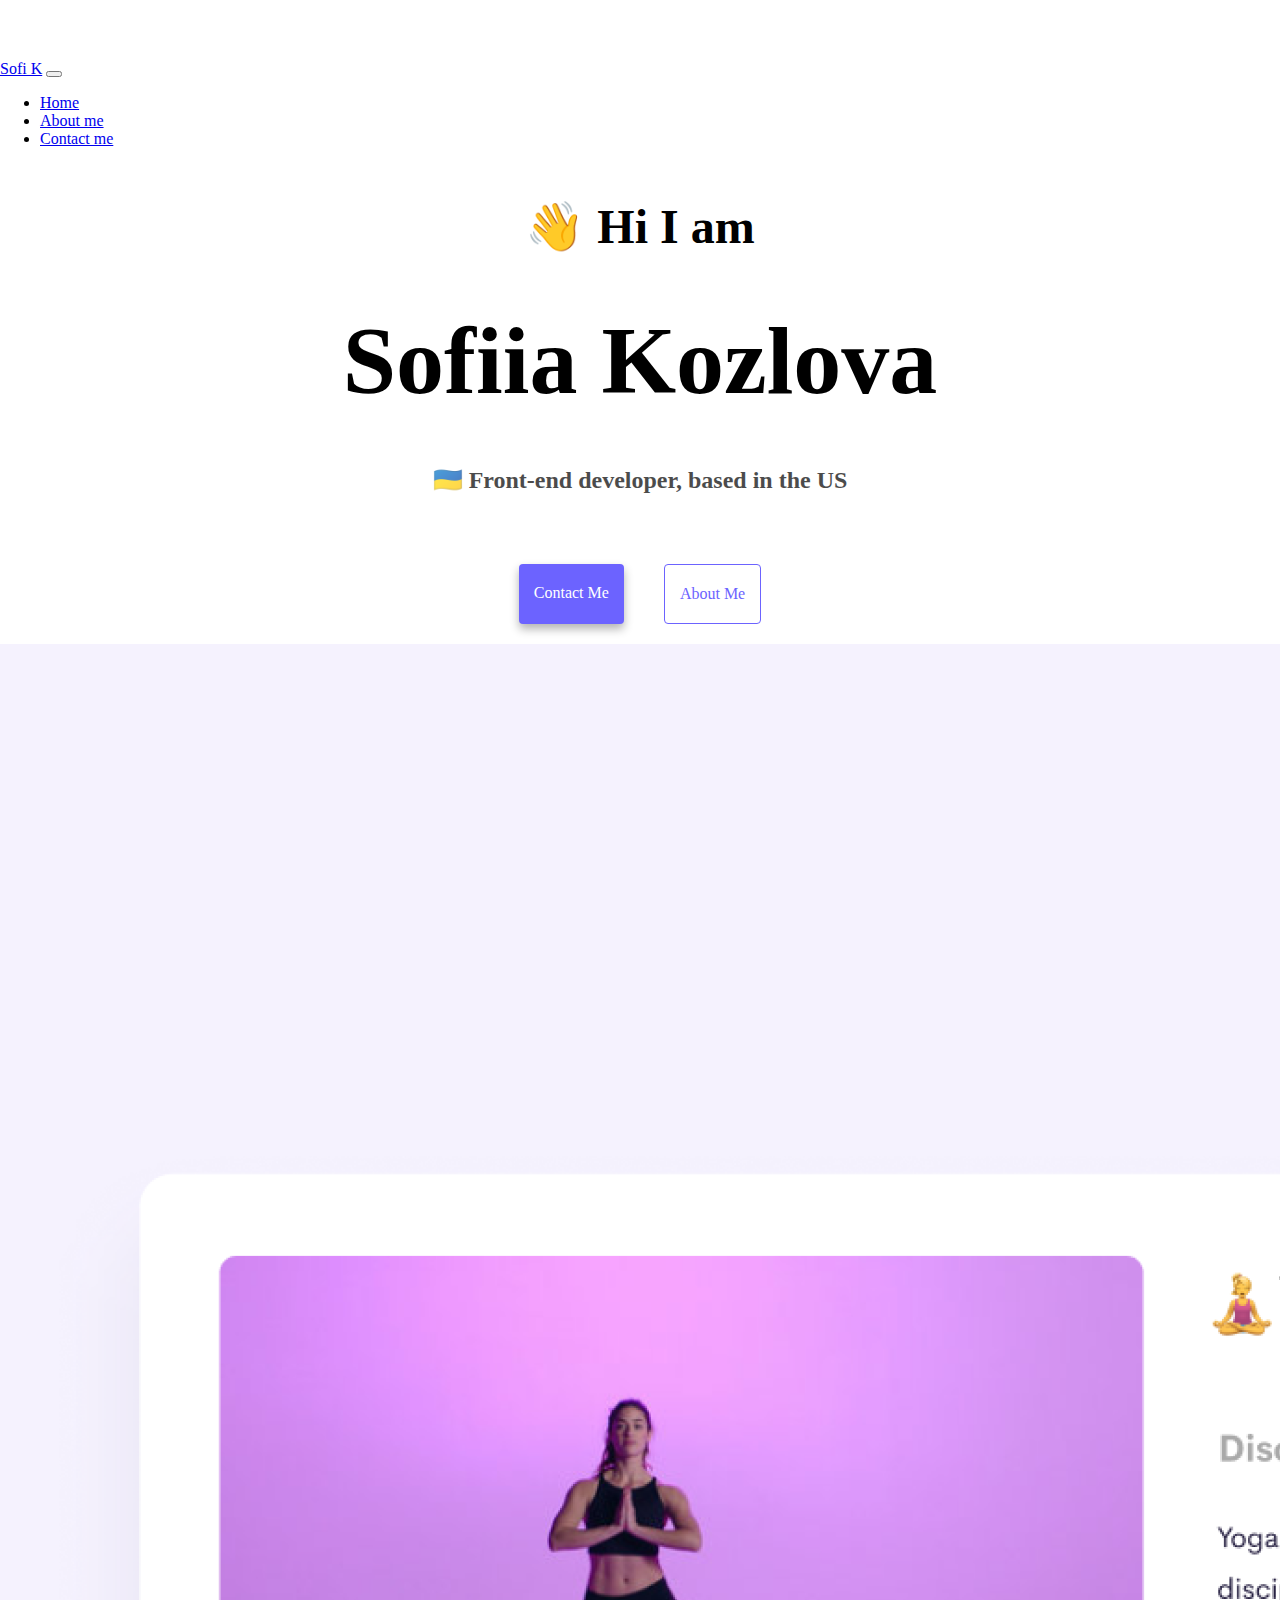
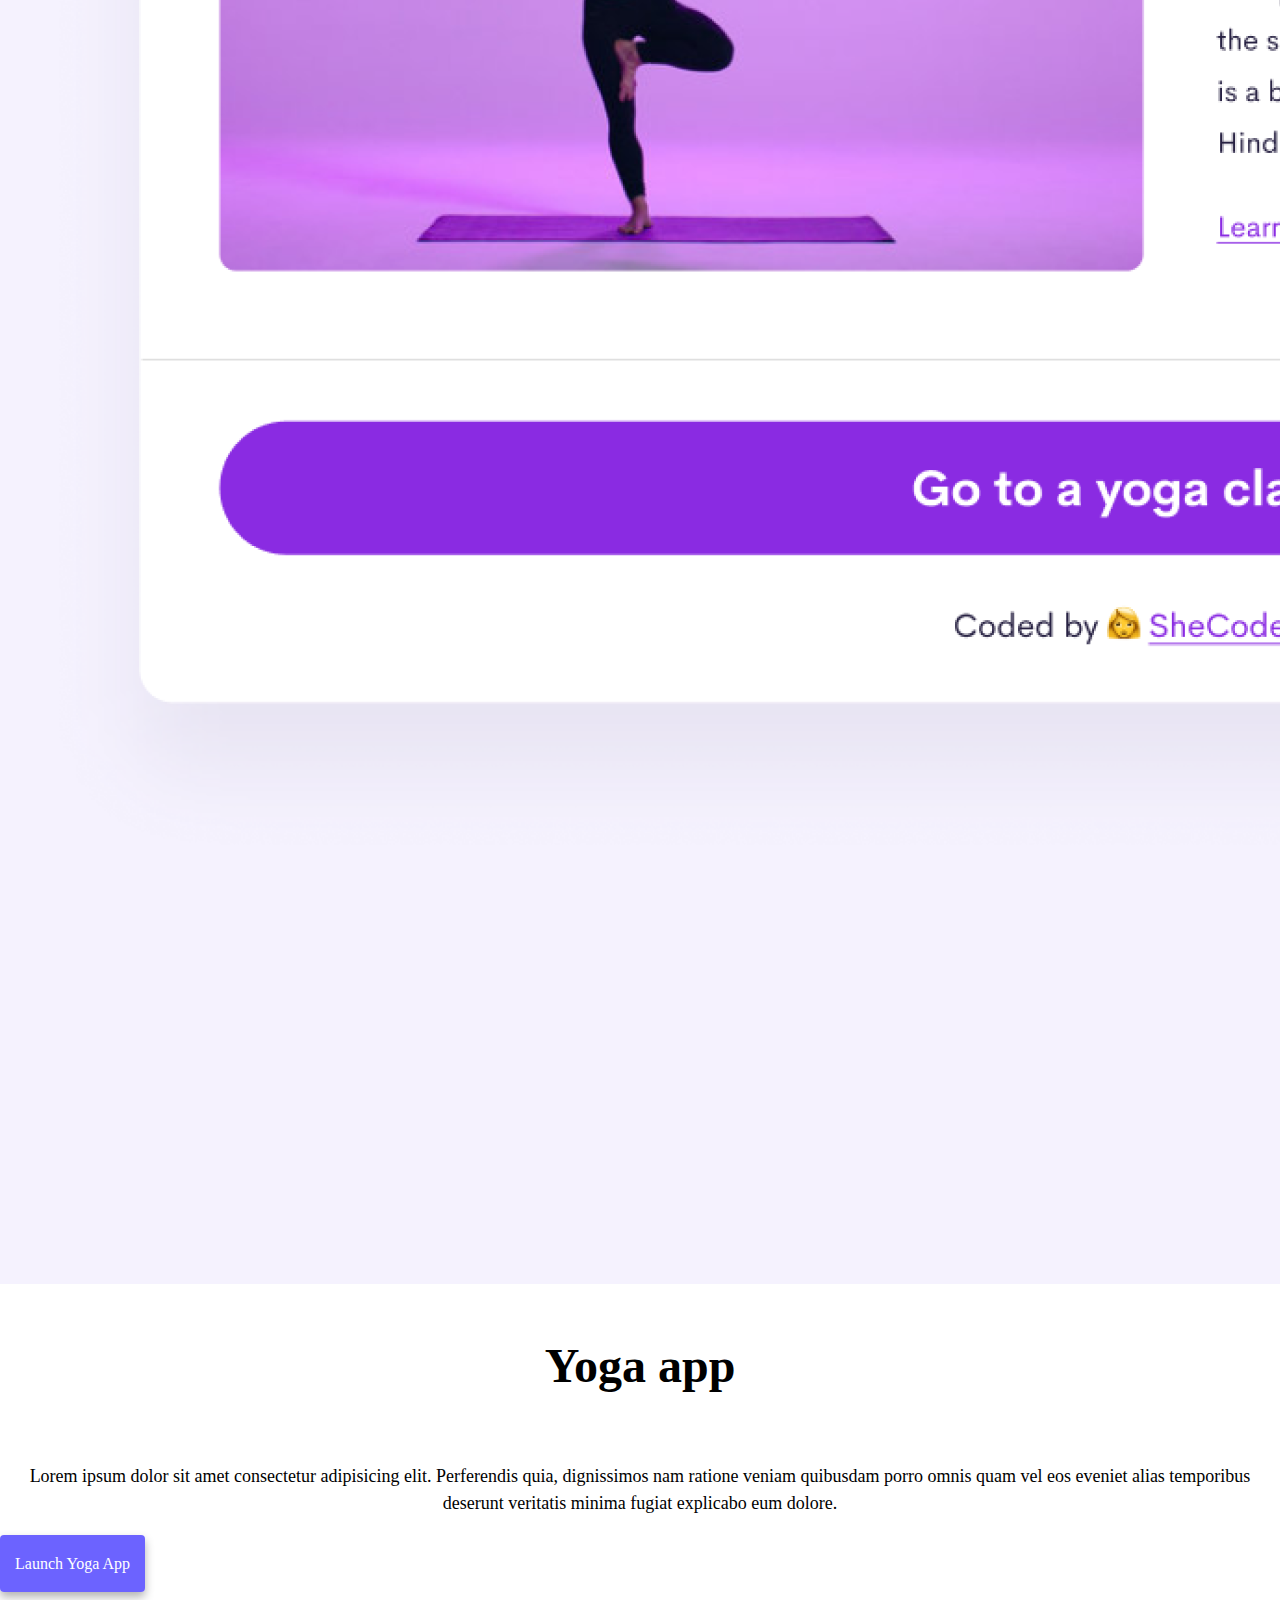
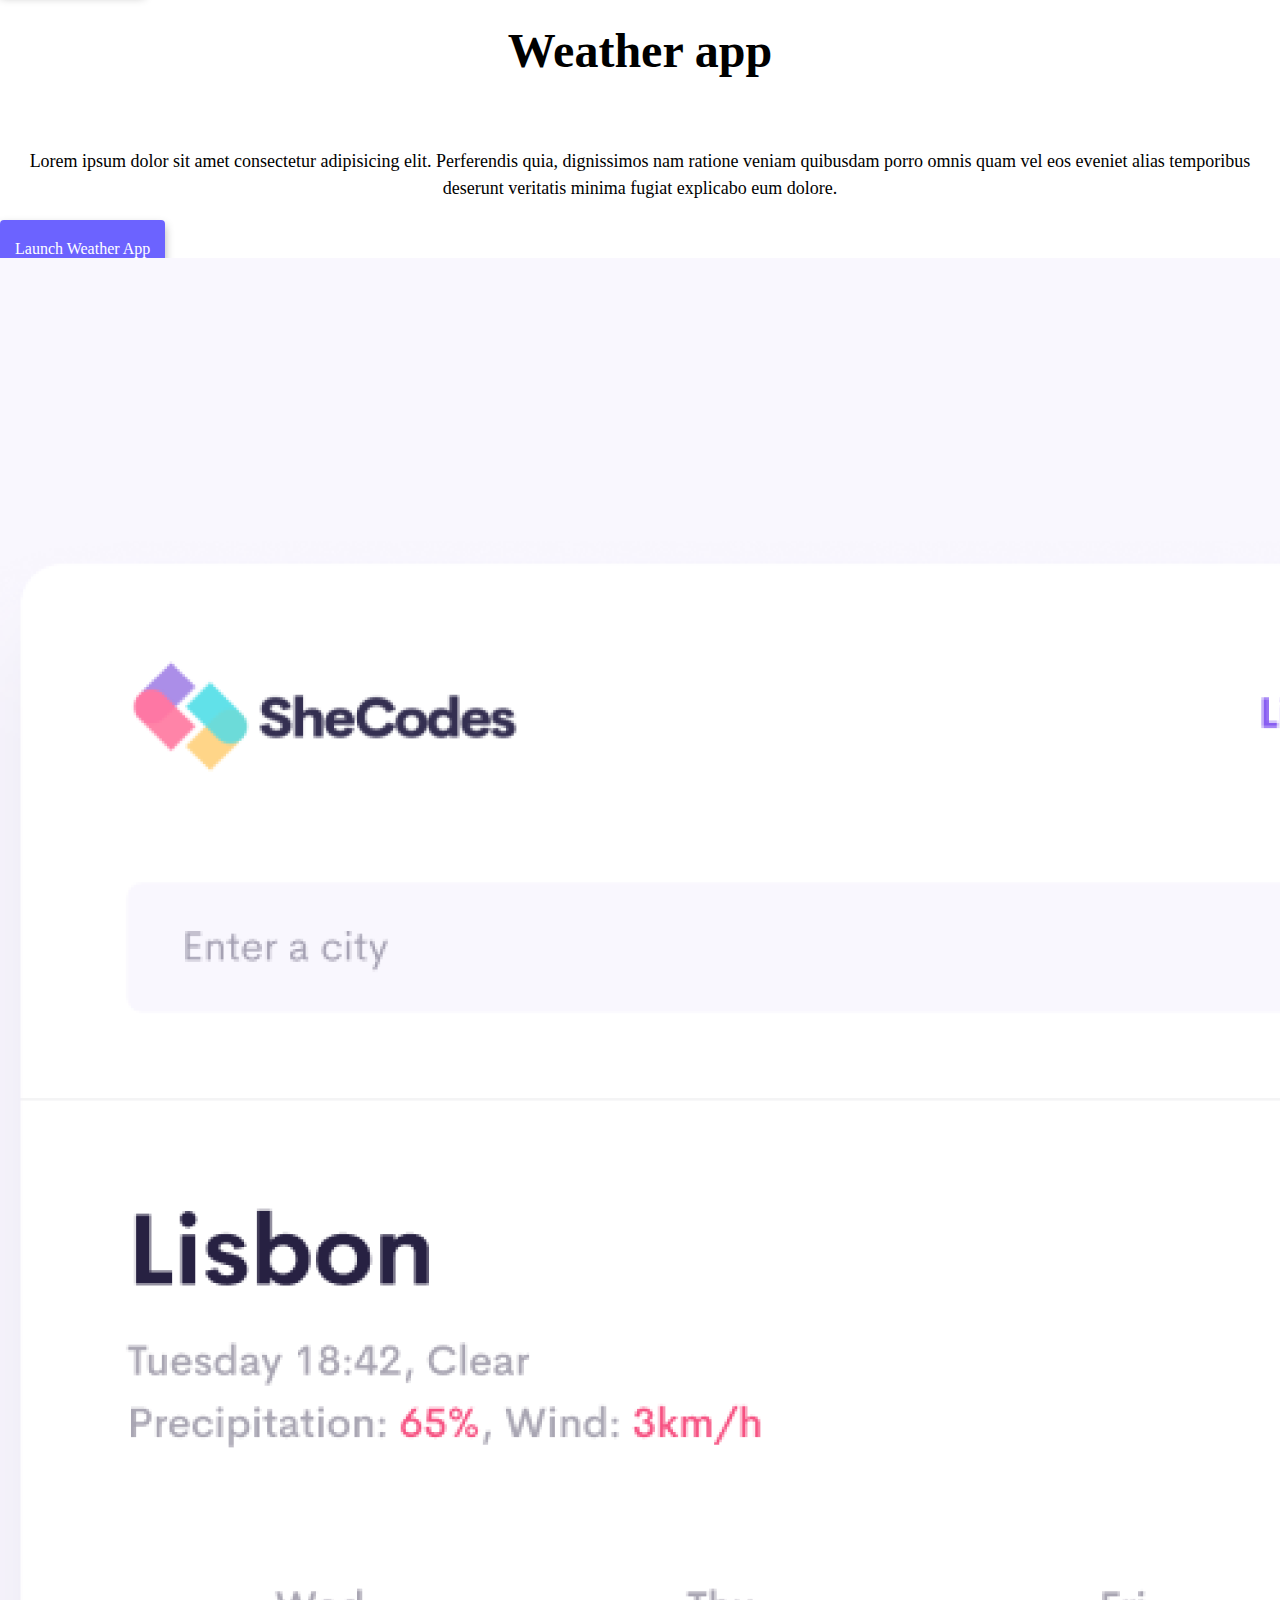
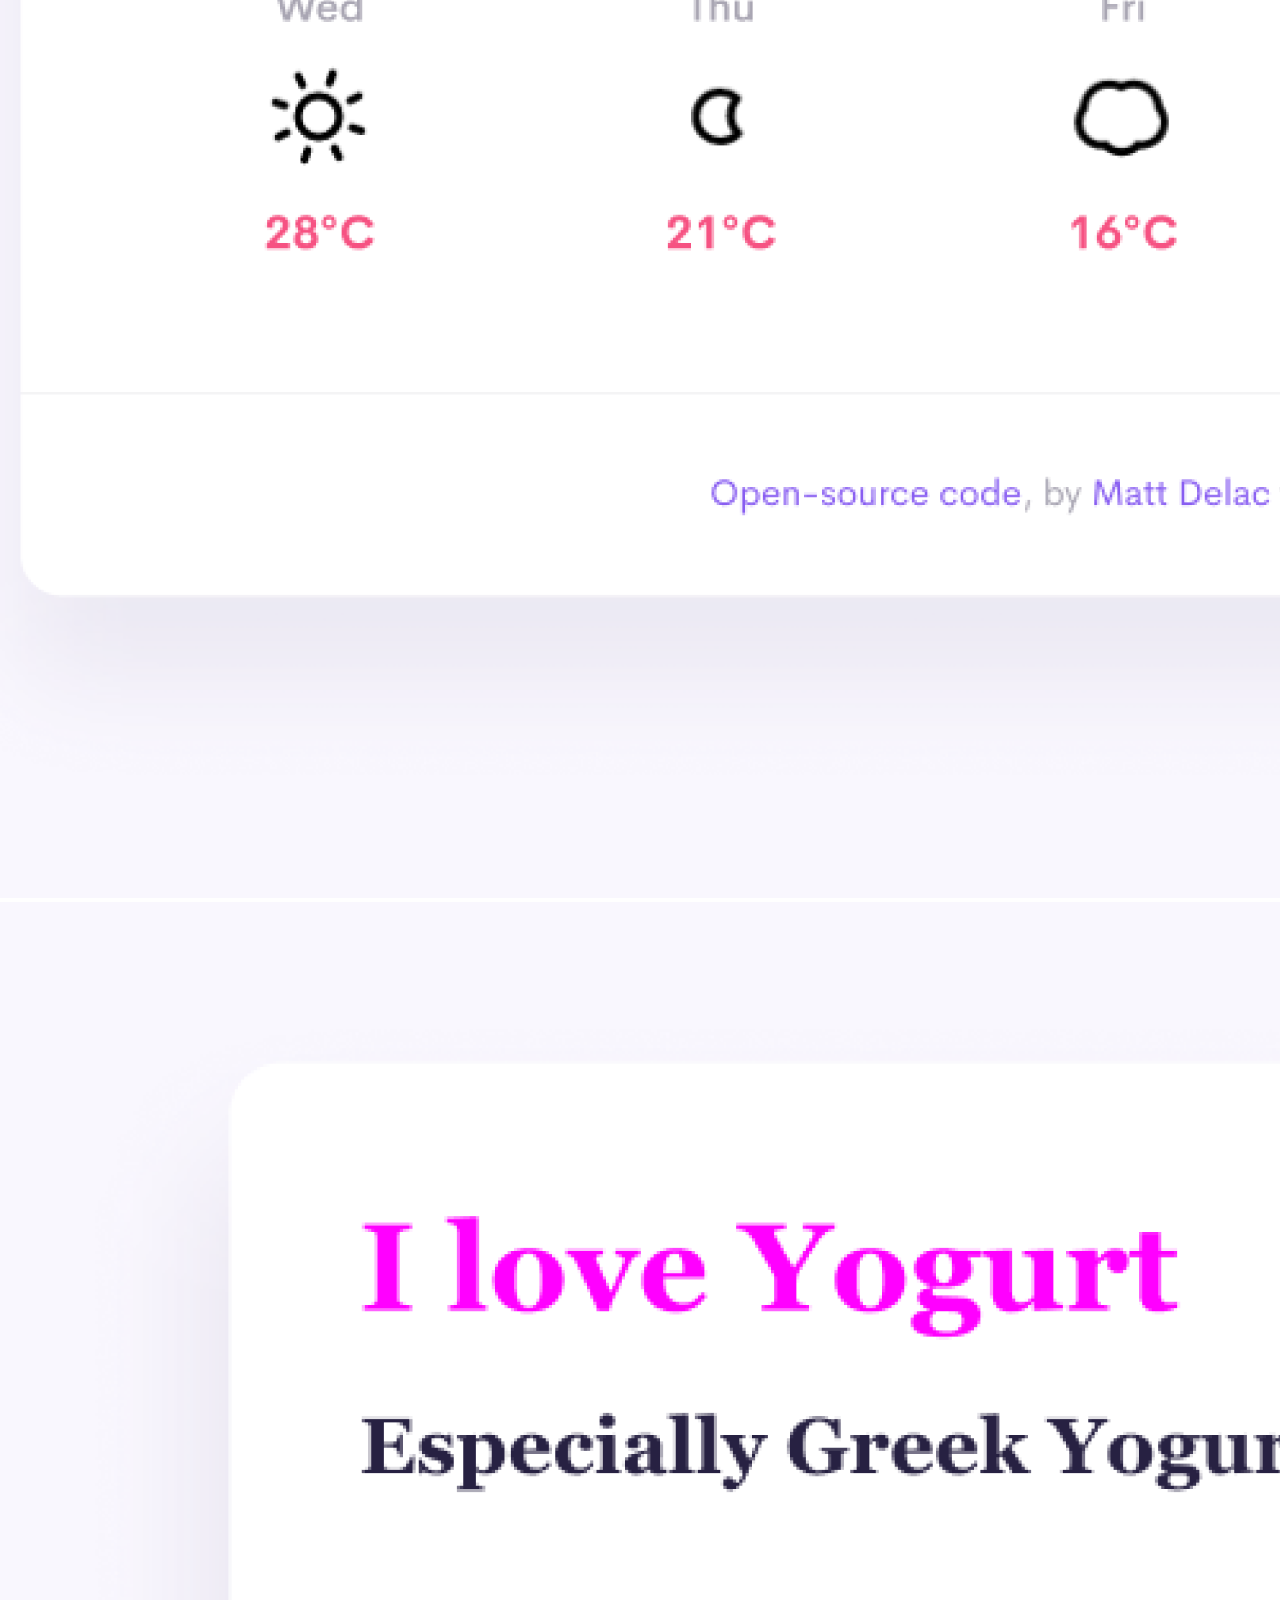
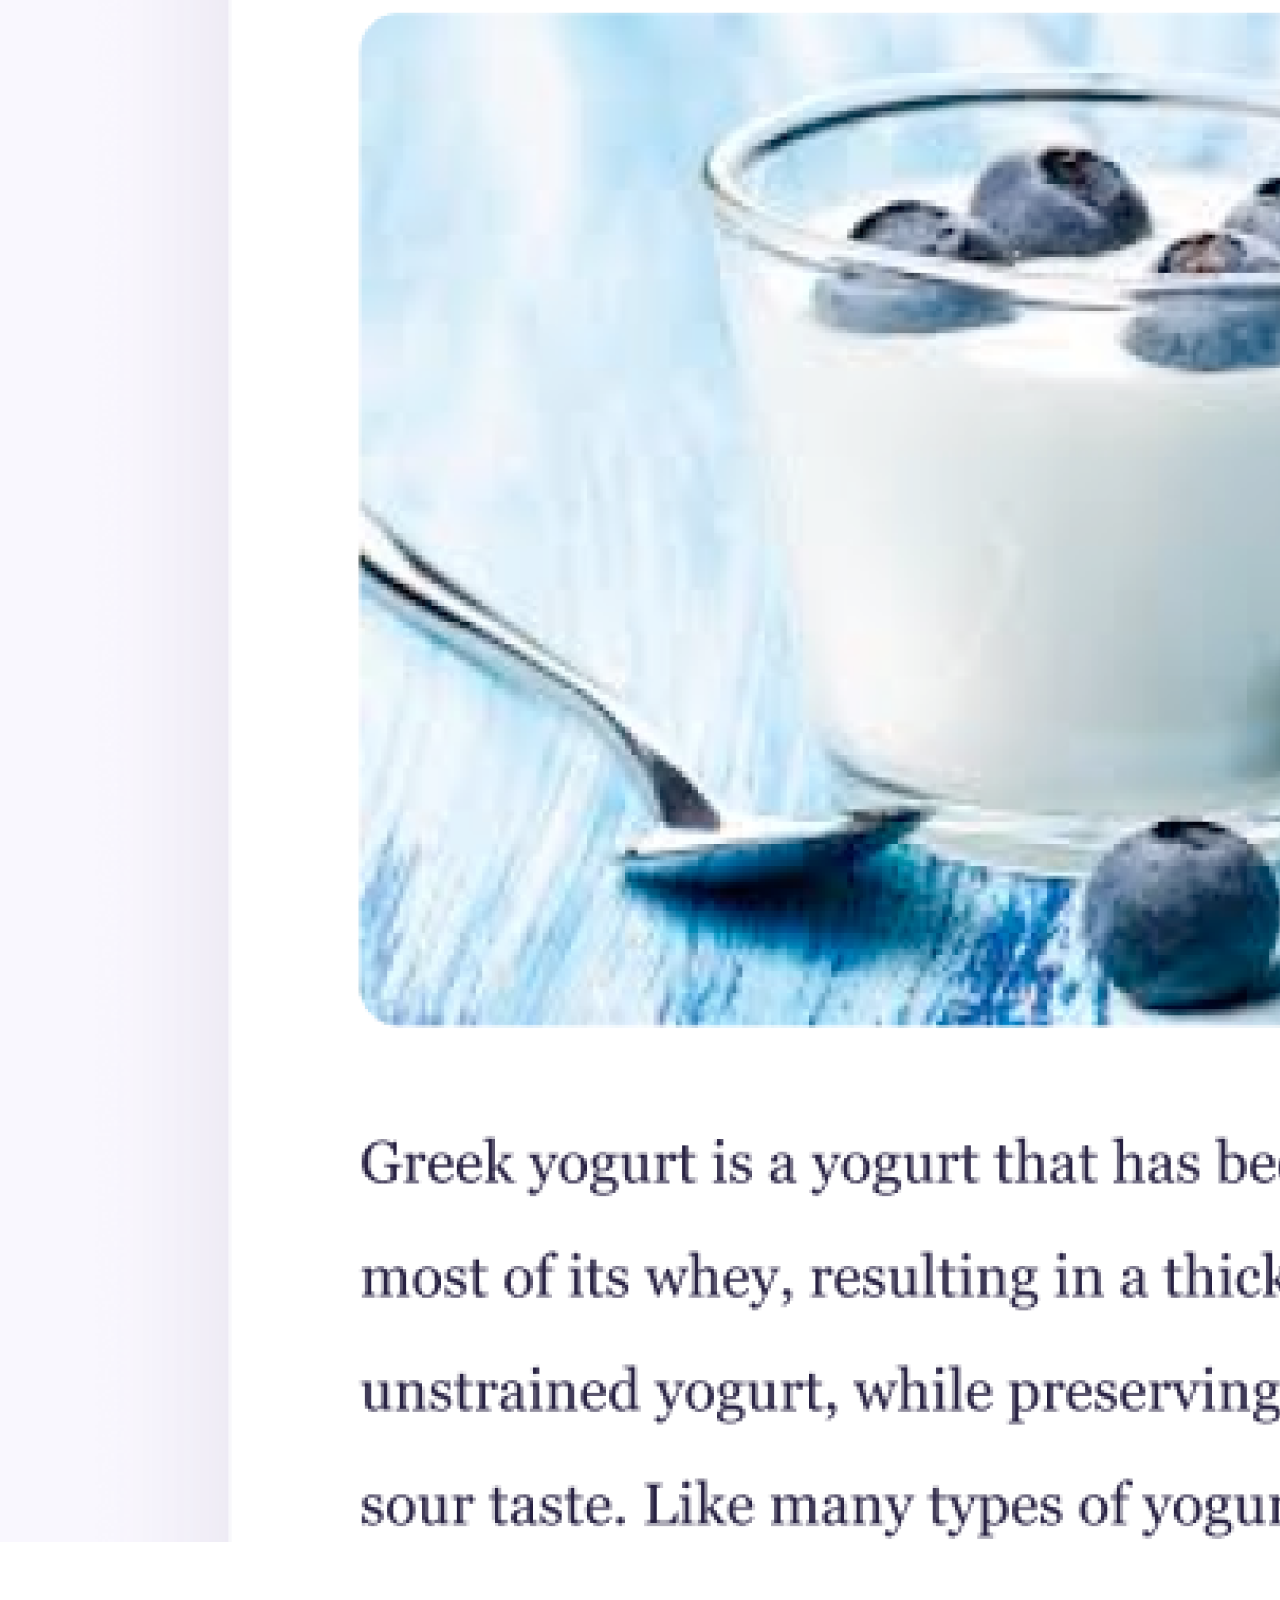
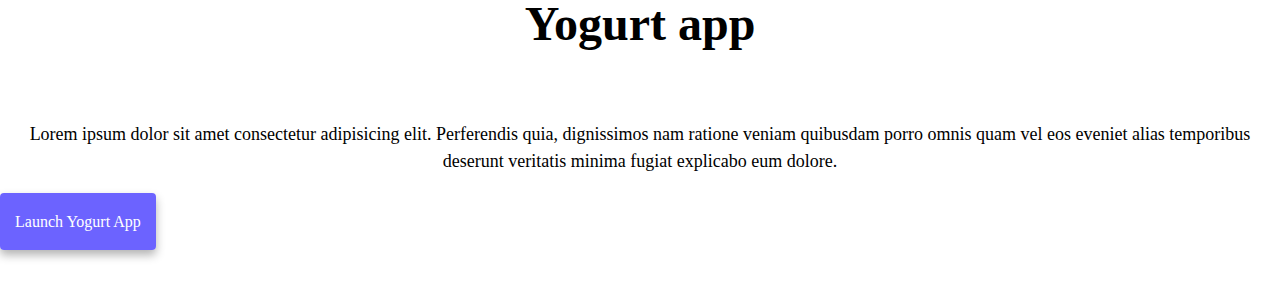
==== index.html @ 9c6215d3 "Transferred project frome csb" ====
<!DOCTYPE html>
<html lang="en">
  <head>
    <meta charset="UTF-8" />
    <meta http-equiv="X-UA-Compatible" content="IE=edge" />
    <meta name="viewport" content="width=device-width, initial-scale=1.0" />
    <title>Sofiia Kozlova</title>
    <link
      href="https://cdn.jsdelivr.net/npm/bootstrap@5.3.2/dist/css/bootstrap.min.css"
      rel="stylesheet"
      integrity="sha384-T3c6CoIi6uLrA9TneNEoa7RxnatzjcDSCmG1MXxSR1GAsXEV/Dwwykc2MPK8M2HN"
      crossorigin="anonymous"
    />
    <script
      src="https://cdn.jsdelivr.net/npm/bootstrap@5.3.2/dist/js/bootstrap.bundle.min.js"
      integrity="sha384-C6RzsynM9kWDrMNeT87bh95OGNyZPhcTNXj1NW7RuBCsyN/o0jlpcV8Qyq46cDfL"
      crossorigin="anonymous"
    ></script>

    <link rel="stylesheet" href="/css/style.css" />
  </head>
  <body>
    <nav class="navbar navbar-expand-lg fixed-top bg-body-tertiary">
      <div class="container-fluid">
        <a class="navbar-brand" href="#">Sofi K</a>
        <button
          class="navbar-toggler"
          type="button"
          data-bs-toggle="collapse"
          data-bs-target="#navbarNav"
          aria-controls="navbarNav"
          aria-expanded="false"
          aria-label="Toggle navigation"
        >
          <span class="navbar-toggler-icon"></span>
        </button>
        <div class="collapse navbar-collapse" id="navbarNav">
          <ul class="navbar-nav">
            <li class="nav-item">
              <a class="nav-link active" aria-current="page" href="index.html"
                >Home</a
              >
            </li>
            <li class="nav-item">
              <a class="nav-link" href="about.html">About me</a>
            </li>
            <li class="nav-item">
              <a class="nav-link" href="about.html#contact">Contact me</a>
            </li>
          </ul>
        </div>
      </div>
    </nav>
    <h2>👋 Hi I am</h2>
    <h1 class="text-center">Sofiia Kozlova</h1>
    <h3>🇺🇦 Front-end developer, based in the US</h3>
    <div class="navigation-links">
      <a href="about.html#contact" class="contact-link">Contact me</a>
      <a href="about.html" class="about-link">About me</a>
    </div>
    <div class="container">
      <div class="row pt-5 mt-5">
        <div class="col-md-6">
          <img src="images/yoga.png" class="img-fluid" />
        </div>

        <div class="col-md-6">
          <h2 class="mb-3">Yoga app</h2>
          <p>
            Lorem ipsum dolor sit amet consectetur adipisicing elit. Perferendis
            quia, dignissimos nam ratione veniam quibusdam porro omnis quam vel
            eos eveniet alias temporibus deserunt veritatis minima fugiat
            explicabo eum dolore.
          </p>
          <div class="my-5">
            <a href="#" class="primary-link mb-5 mt-5">Launch Yoga App</a>
          </div>
        </div>
      </div>
      <div class="row mt-5">
        <div class="col-md-6">
          <h2 class="mb-3">Weather app</h2>
          <p>
            Lorem ipsum dolor sit amet consectetur adipisicing elit. Perferendis
            quia, dignissimos nam ratione veniam quibusdam porro omnis quam vel
            eos eveniet alias temporibus deserunt veritatis minima fugiat
            explicabo eum dolore.
          </p>
          <div class="my-5">
            <a href="#" class="primary-link my-5">Launch Weather App</a>
          </div>
        </div>
        <div class="col-md-6">
          <img src="images/weather.png" class="img-fluid" />
        </div>
      </div>
      <div class="row mt-5">
        <div class="col-md-6">
          <img src="images/yogurt.png" class="img-fluid" />
        </div>

        <div class="col-md-6">
          <h2 class="mb-3">Yogurt app</h2>
          <p>
            Lorem ipsum dolor sit amet consectetur adipisicing elit. Perferendis
            quia, dignissimos nam ratione veniam quibusdam porro omnis quam vel
            eos eveniet alias temporibus deserunt veritatis minima fugiat
            explicabo eum dolore.
          </p>
          <div class="my-5">
            <a href="#" class="primary-link mb-5 mt-5">Launch Yogurt App</a>
          </div>
        </div>
      </div>
    </div>
  </body>
</html>
---- css/style.css ----
:root {
    --primary-color: #6c63ff;
    --secondary-color: #f5f2fe;
    --box-shadow: 0 5px 10px rgba(0, 0, 0, 0.3);
  }
  
  body {
    margin: 60px auto;
    max-width: 1600px;
  }
  
  h1,
  h2,
  h3 {
    text-align: center;
    margin: 50px;
  }
  
  h1 {
    font-size: 96px;
  }
  
  h2 {
    font-size: 48px;
  }
  
  h3 {
    font-size: 24px;
    opacity: 0.7;
  }
  
  p {
    padding: 20px;
    border-radius: 4px;
    font-size: 18px;
    line-height: 1.5;
    text-align: center;
  }
  
  .navigation-links {
    display: flex;
    margin-top: 40px;
    justify-content: center;
  }
  
  .navigation-links a {
    margin: 20px;
    border-radius: 4px;
    padding: 20px 15px;
    text-decoration: none;
    text-transform: capitalize;
  }
  
  .contact-link {
    background: var(--primary-color);
    box-shadow: var(--box-shadow);
    color: white;
  }
  
  .about-link {
    color: var(--primary-color);
    border: 1px solid var(--primary-color);
  }
  
  .homepage-link {
    color: var(--primary-color);
    text-align: center;
    display: block;
  }
  
  .about-paragraphs {
    display: flex;
    margin: 30px 0;
  }
  
  .about-paragraphs p {
    margin: 10px;
  }
  
  .email-link {
    display: flex;
    justify-content: center;
    color: var(--primary-color);
    font-size: 28px;
    text-decoration: none;
  }
  
  .email-link:hover {
    text-decoration: underline;
  }
  .primary-link {
    border-radius: 4px;
    padding: 20px 15px;
    text-decoration: none;
    text-transform: capitalize;
    background: var(--primary-color);
    box-shadow: var(--box-shadow);
    color: white;
  }
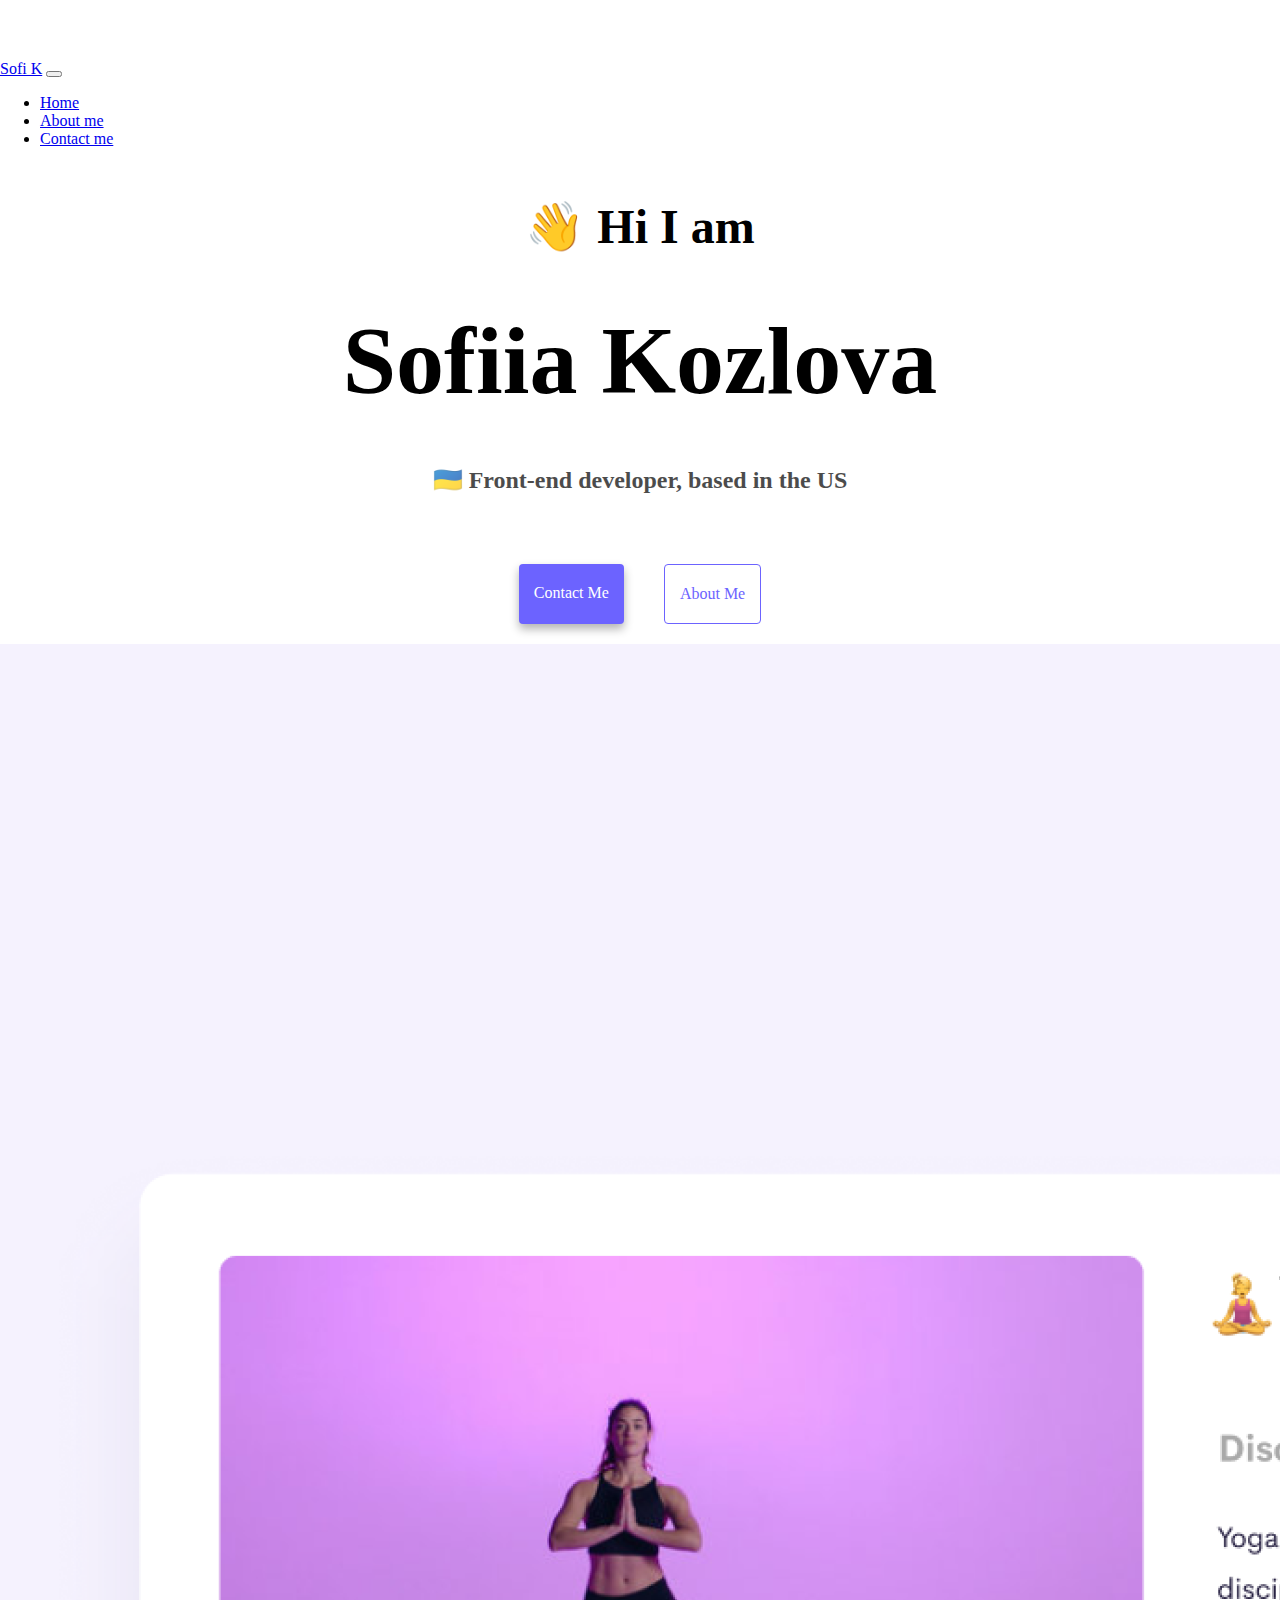
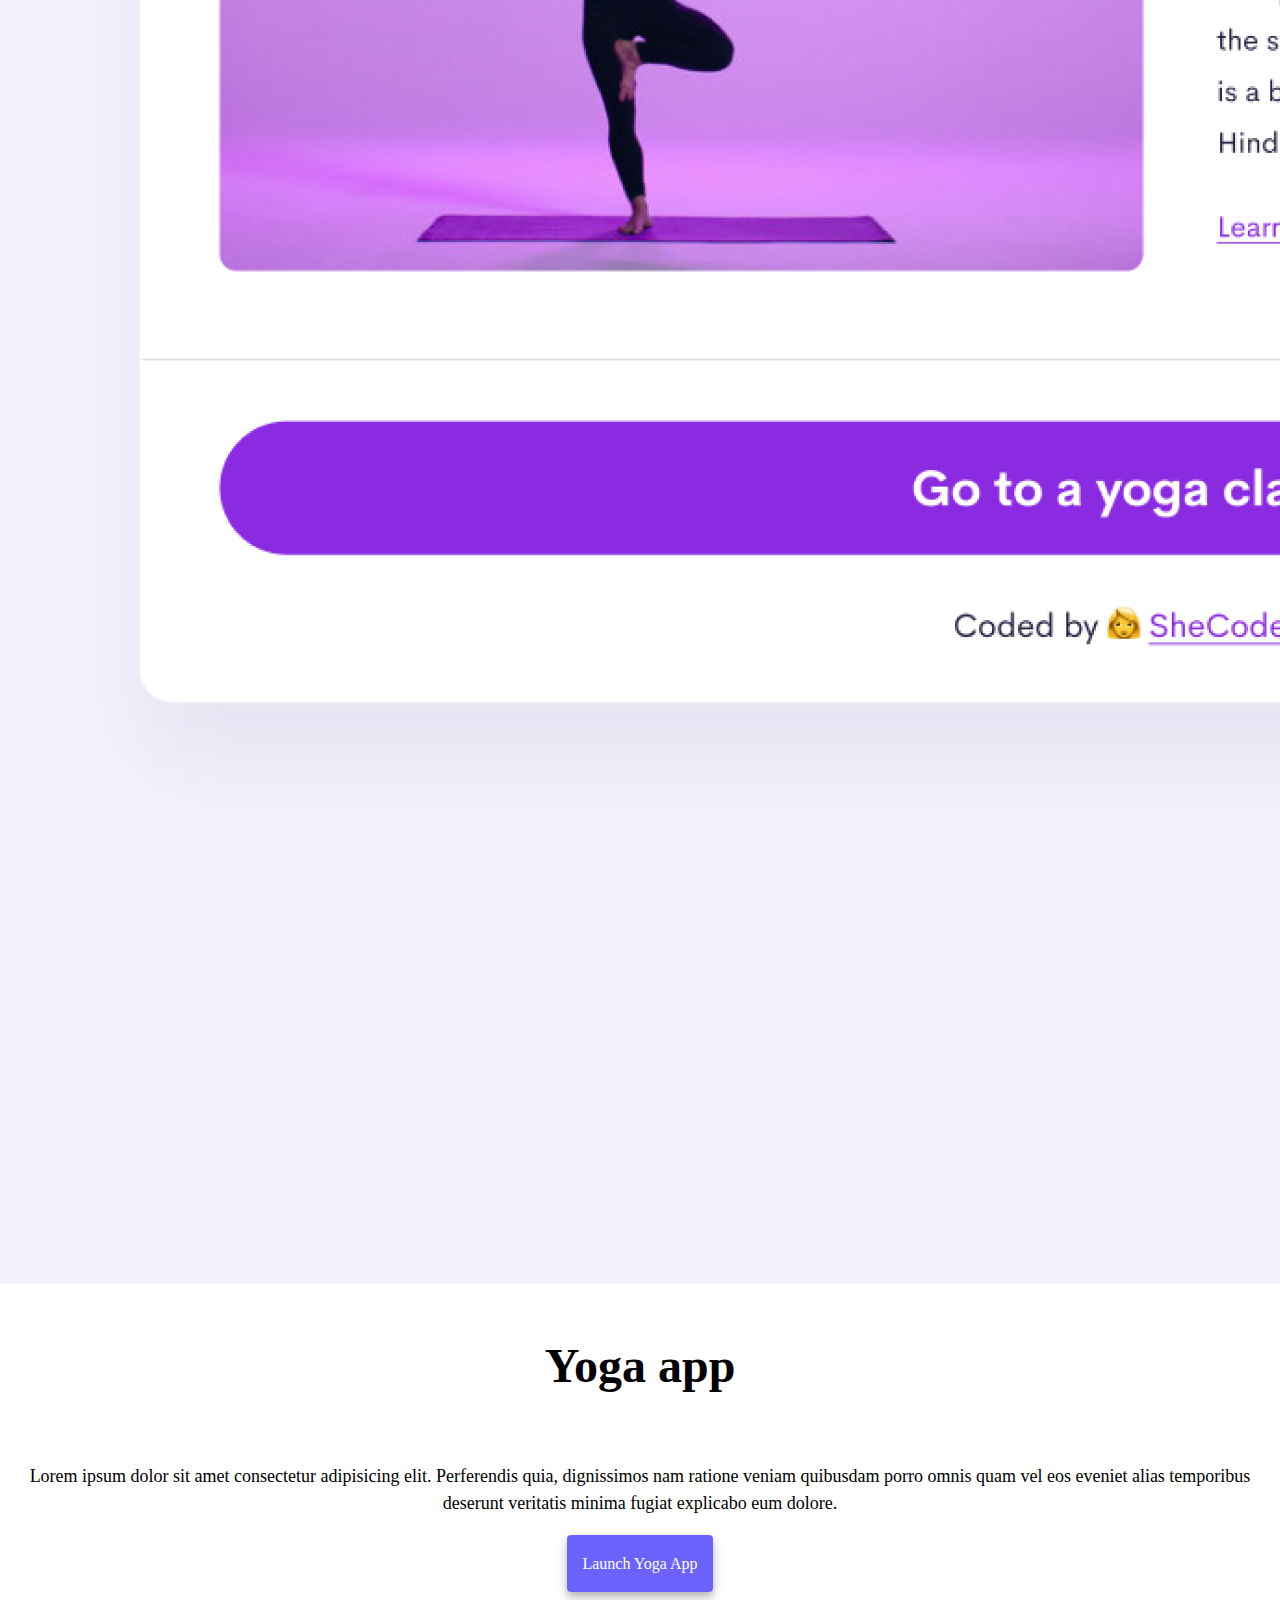
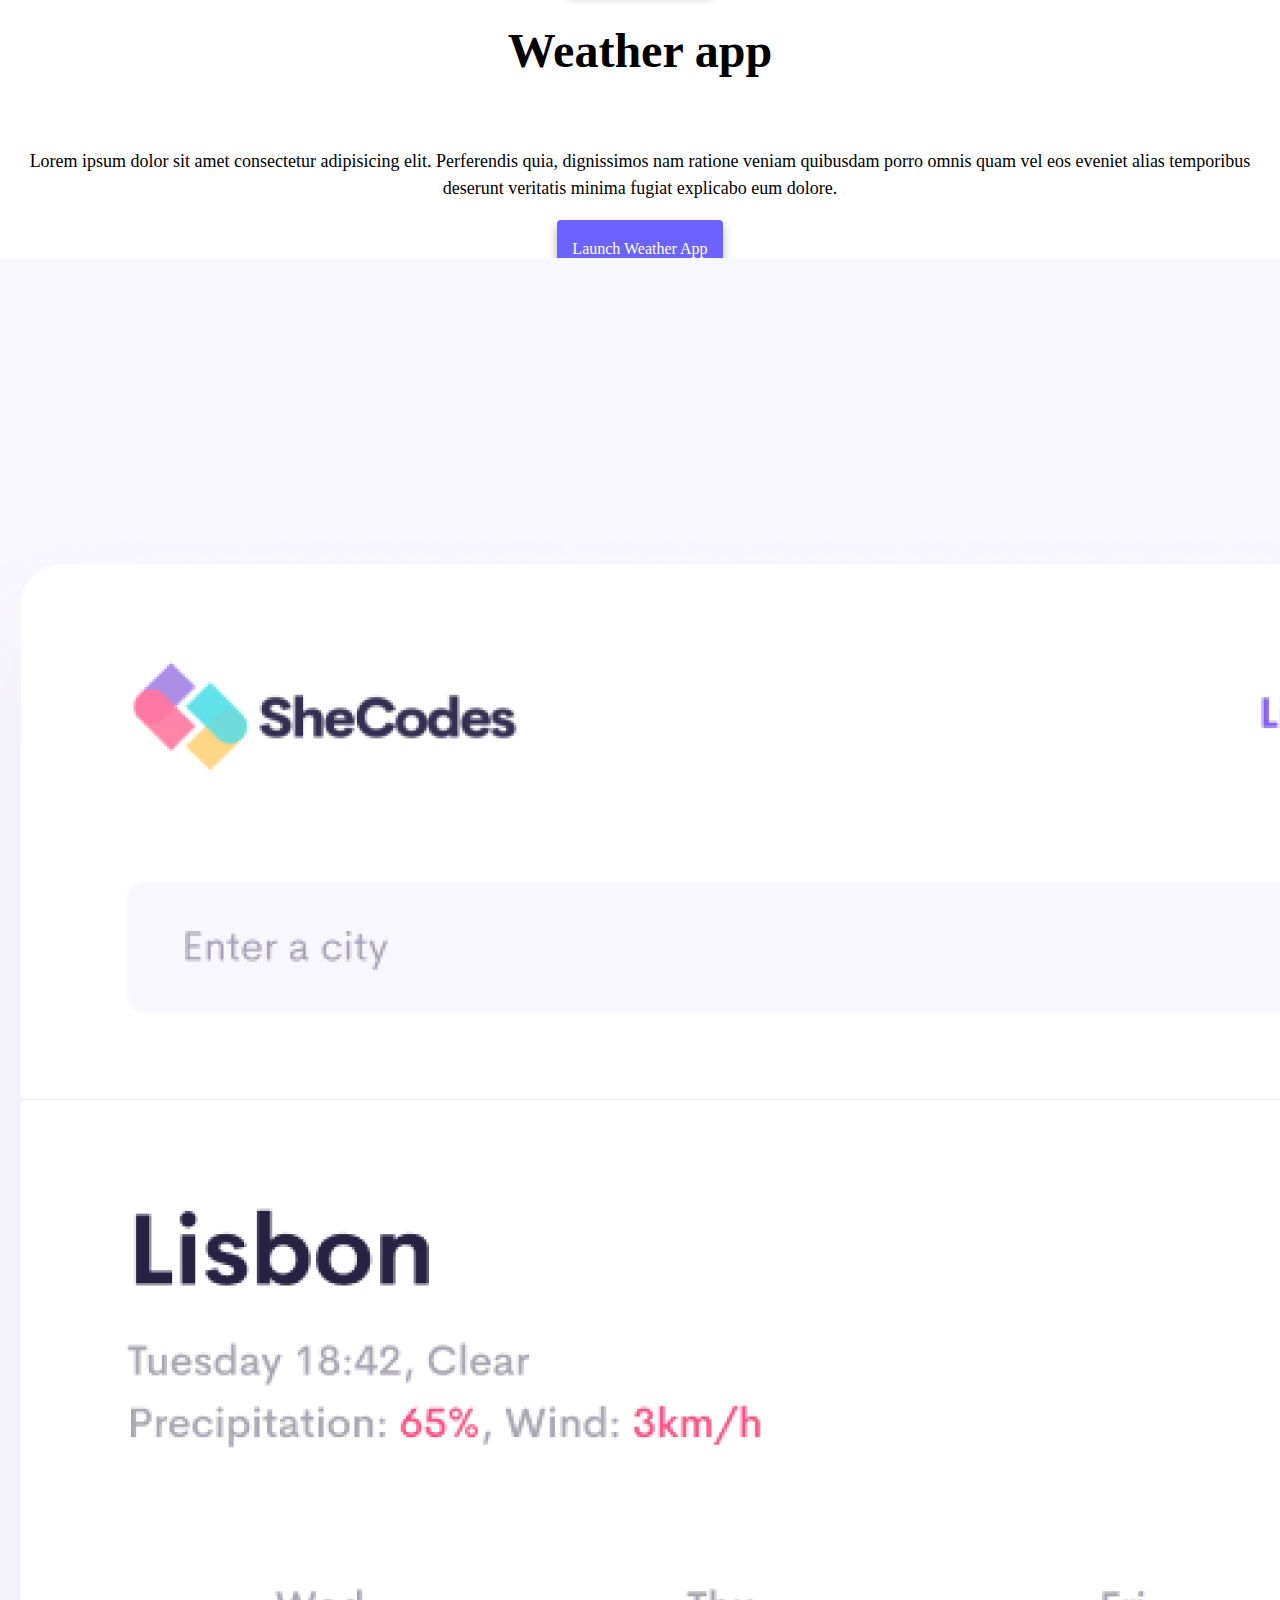
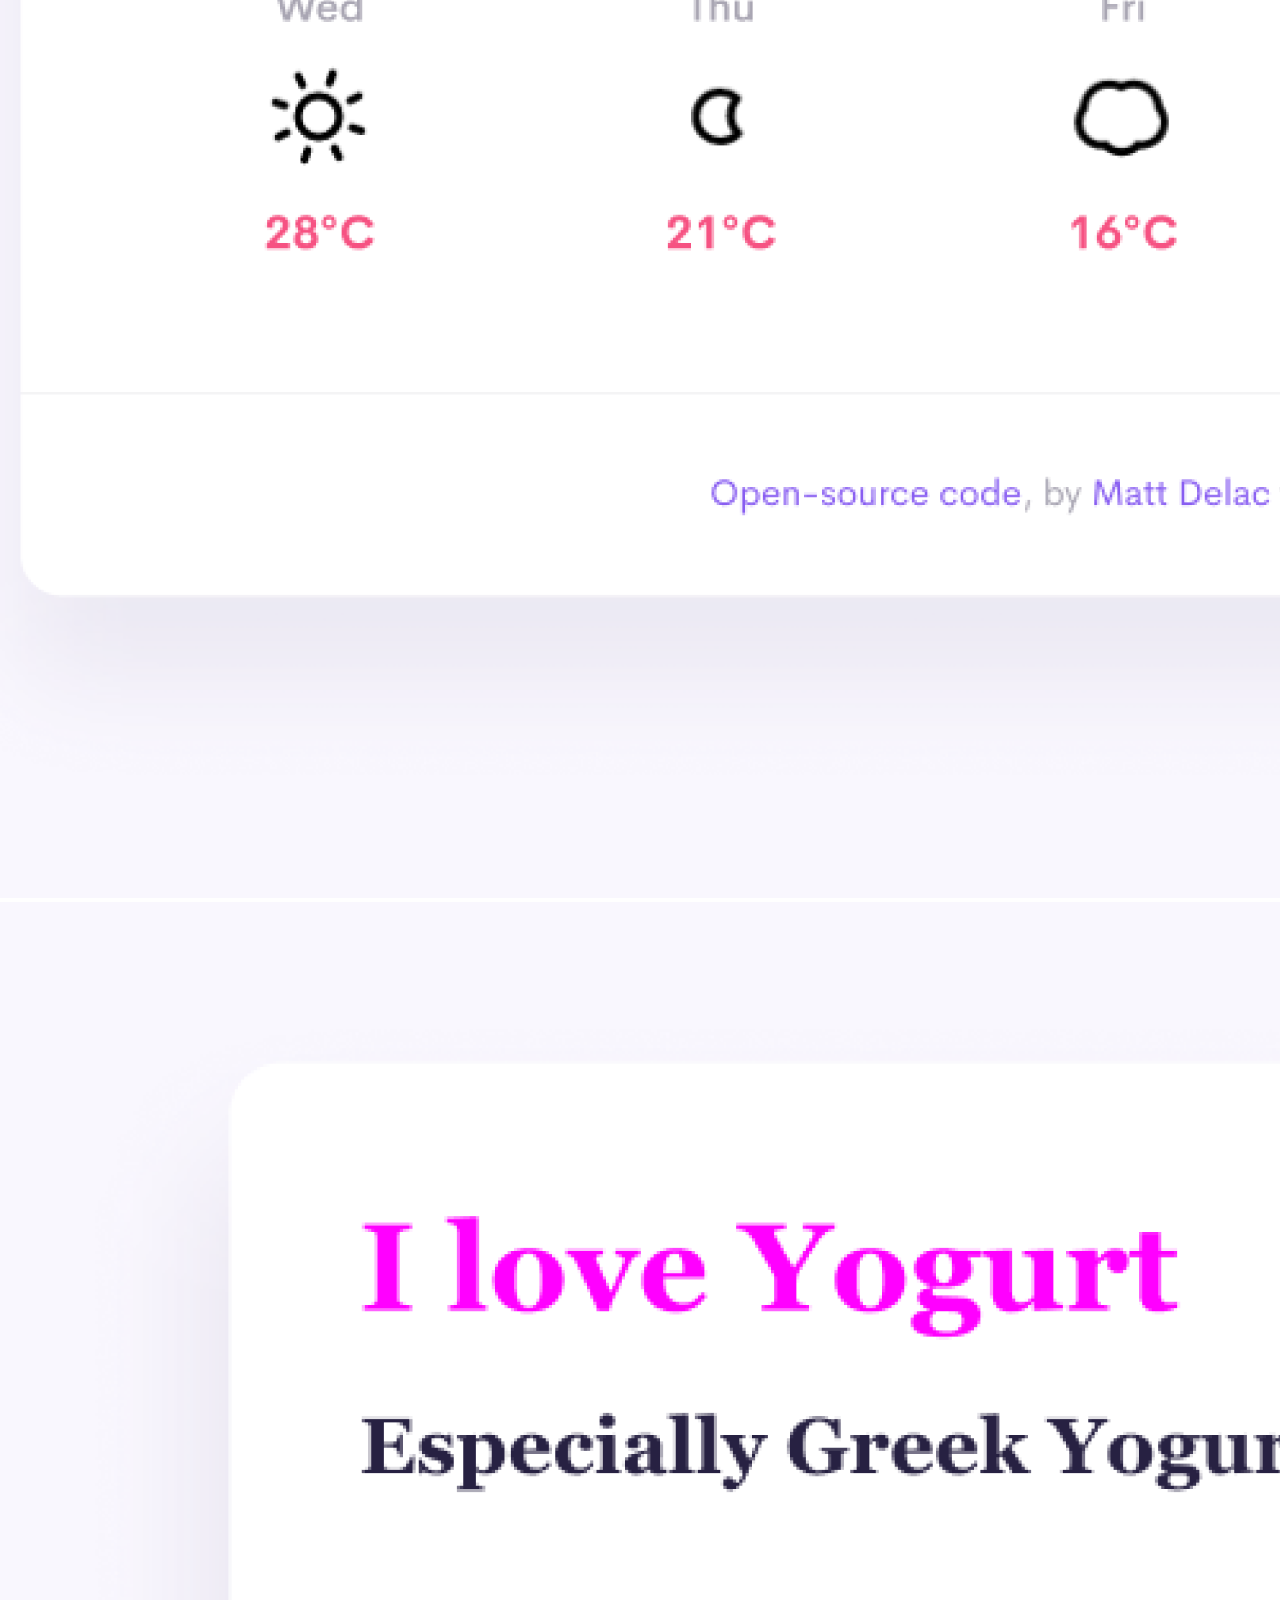
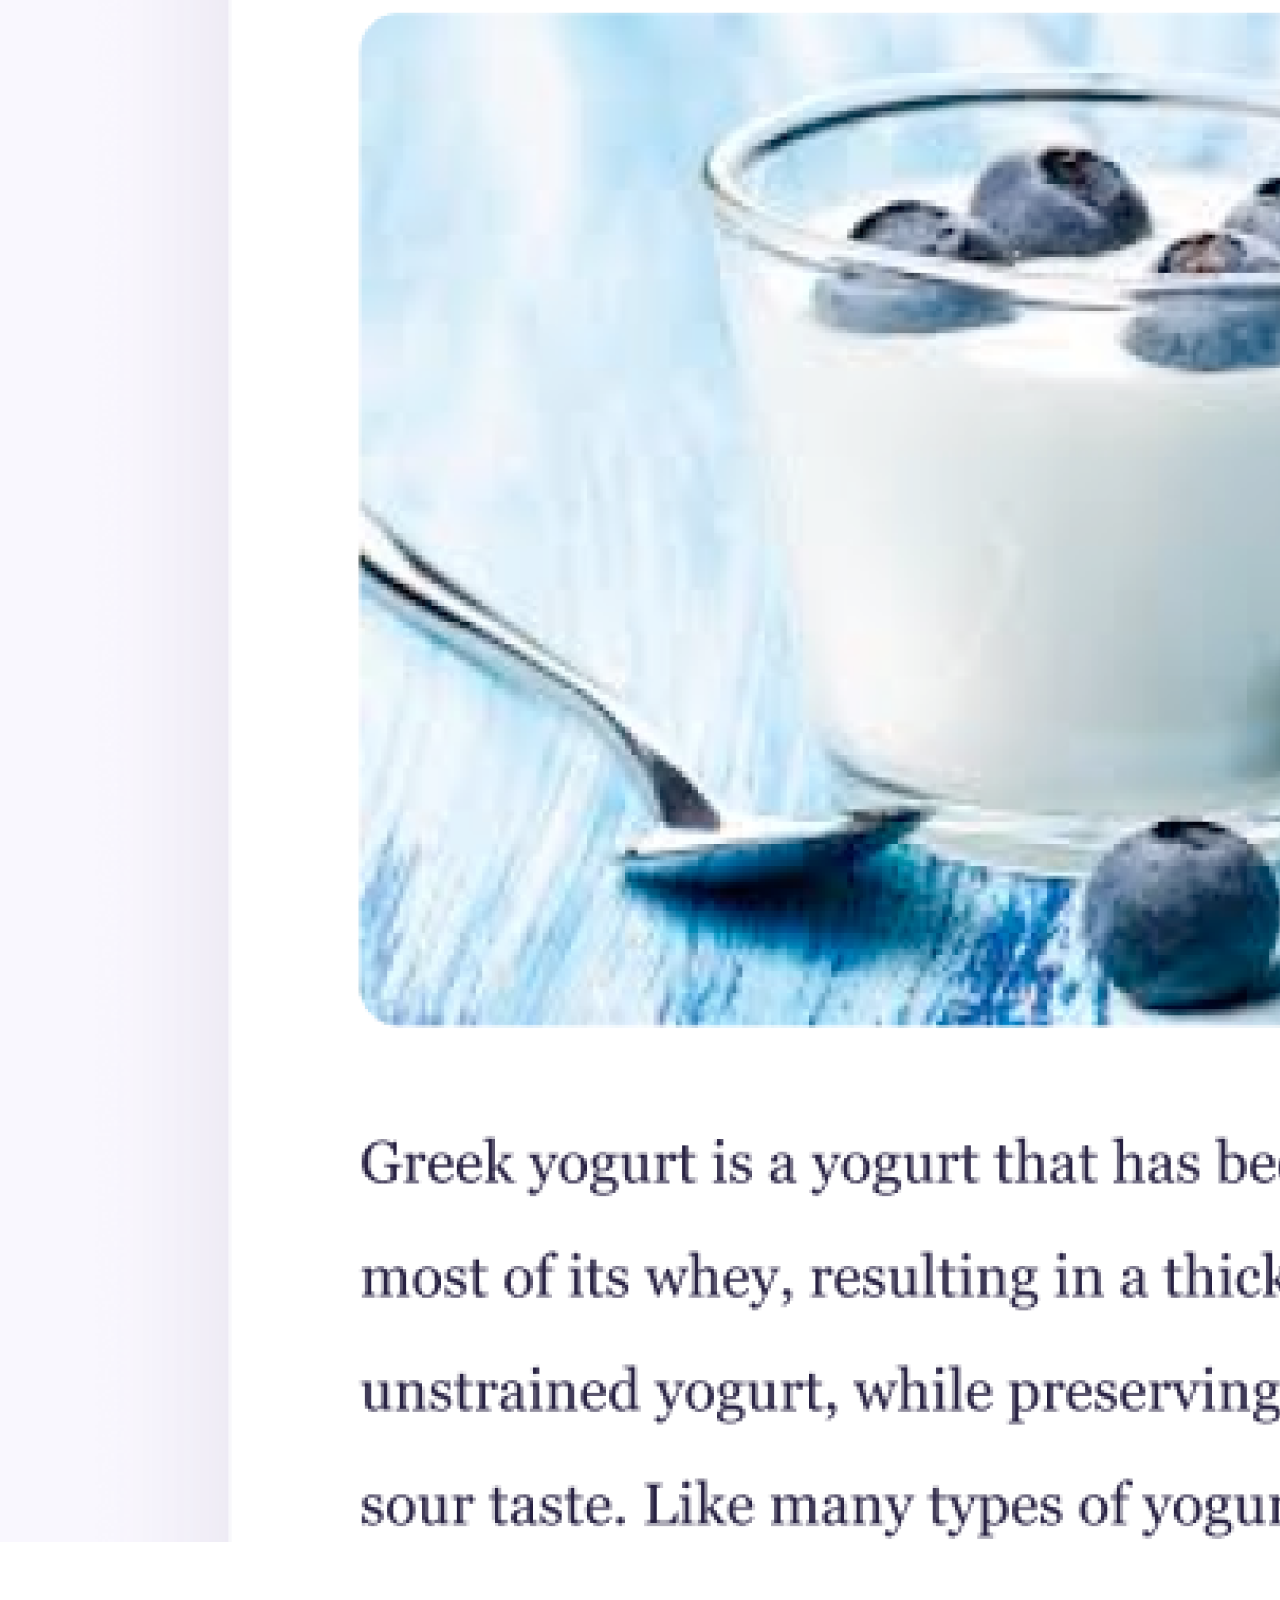
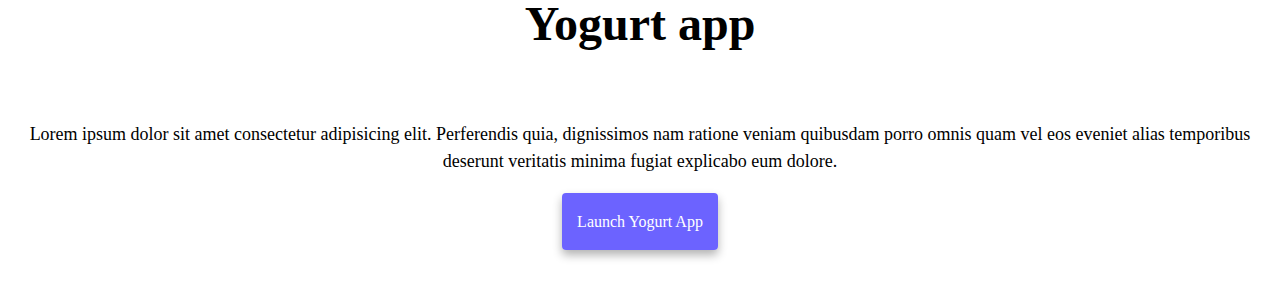
==== commit 210876fe: "Improved responsiveness" ====
--- a/index.html
+++ b/index.html
@@ -4,7 +4,8 @@
     <meta charset="UTF-8" />
     <meta http-equiv="X-UA-Compatible" content="IE=edge" />
     <meta name="viewport" content="width=device-width, initial-scale=1.0" />
-    <title>Sofiia Kozlova</title>
+    <meta name="description" content="Sofiia Kozlova is a front-end developer based in the US, she provides high-quality services at best price rates, contact for more info">
+    <title>Front-end developer - Sofiia Kozlova</title>
     <link
       href="https://cdn.jsdelivr.net/npm/bootstrap@5.3.2/dist/css/bootstrap.min.css"
       rel="stylesheet"
@@ -22,7 +23,7 @@
   <body>
     <nav class="navbar navbar-expand-lg fixed-top bg-body-tertiary">
       <div class="container-fluid">
-        <a class="navbar-brand" href="#">Sofi K</a>
+        <a class="navbar-brand" href="/" title="Homepage">Sofi K</a>
         <button
           class="navbar-toggler"
           type="button"
@@ -38,30 +39,30 @@
           <ul class="navbar-nav">
             <li class="nav-item">
               <a class="nav-link active" aria-current="page" href="index.html"
-                >Home</a
+              title="Homepage">Home</a
               >
             </li>
             <li class="nav-item">
-              <a class="nav-link" href="about.html">About me</a>
+              <a class="nav-link" href="about.html" title="About Sofiia Kozlova">About me</a>
             </li>
             <li class="nav-item">
-              <a class="nav-link" href="about.html#contact">Contact me</a>
+              <a class="nav-link" href="about.html#contact" title="Contact Sofiia Kozlova">Contact me</a>
             </li>
           </ul>
         </div>
       </div>
     </nav>
-    <h2>👋 Hi I am</h2>
+    <h2 class="text-center">👋 Hi I am</h2>
     <h1 class="text-center">Sofiia Kozlova</h1>
-    <h3>🇺🇦 Front-end developer, based in the US</h3>
+    <h3 class="text-center">🇺🇦 Front-end developer, based in the US</h3>
     <div class="navigation-links">
-      <a href="about.html#contact" class="contact-link">Contact me</a>
-      <a href="about.html" class="about-link">About me</a>
+      <a href="about.html#contact" class="contact-link" title="Contact Sofiia Kozlova">Contact me</a>
+      <a href="about.html" class="about-link" title="About Sofiia Kozlova">About me</a>
     </div>
     <div class="container">
       <div class="row pt-5 mt-5">
         <div class="col-md-6">
-          <img src="images/yoga.png" class="img-fluid" />
+          <img src="images/yoga.png" alt="Yoga project" class="img-fluid rounded d-none d-sm-block " />
         </div>
 
         <div class="col-md-6">
@@ -72,12 +73,12 @@
             eos eveniet alias temporibus deserunt veritatis minima fugiat
             explicabo eum dolore.
           </p>
-          <div class="my-5">
-            <a href="#" class="primary-link mb-5 mt-5">Launch Yoga App</a>
+          <div class="my-5 text-center">
+            <a href="#" class="primary-link mb-5 mt-5 " title="Yoga project">Launch Yoga App</a>
           </div>
         </div>
       </div>
-      <div class="row mt-5">
+      <div class="row my-5">
         <div class="col-md-6">
           <h2 class="mb-3">Weather app</h2>
           <p>
@@ -86,17 +87,17 @@
             eos eveniet alias temporibus deserunt veritatis minima fugiat
             explicabo eum dolore.
           </p>
-          <div class="my-5">
-            <a href="#" class="primary-link my-5">Launch Weather App</a>
+          <div class="my-5 text-center">
+            <a href="#" class="primary-link my-5" title="Weather project">Launch Weather App</a>
           </div>
         </div>
         <div class="col-md-6">
-          <img src="images/weather.png" class="img-fluid" />
+          <img src="images/weather.png" class="img-fluid rounded d-none d-sm-block" alt="Weather project" />
         </div>
       </div>
-      <div class="row mt-5">
+      <div class="row my-5">
         <div class="col-md-6">
-          <img src="images/yogurt.png" class="img-fluid" />
+          <img src="images/yogurt.png" class="img-fluid rounded d-none d-sm-block" alt="Yogurt project"/>
         </div>
 
         <div class="col-md-6">
@@ -107,8 +108,8 @@
             eos eveniet alias temporibus deserunt veritatis minima fugiat
             explicabo eum dolore.
           </p>
-          <div class="my-5">
-            <a href="#" class="primary-link mb-5 mt-5">Launch Yogurt App</a>
+          <div class="my-5 text-center">
+            <a href="#" class="primary-link mb-5 mt-5" title="Yogurt project">Launch Yogurt App</a>
           </div>
         </div>
       </div>
--- a/css/style.css
+++ b/css/style.css
@@ -8,7 +8,10 @@
     margin: 60px auto;
     max-width: 1600px;
   }
-  
+  .text-center{
+    text-align: center!important;
+  }
+
   h1,
   h2,
   h3 {
@@ -97,4 +100,14 @@
     box-shadow: var(--box-shadow);
     color: white;
   }
-  +  @media (max-width: 576px) {
+    h1 {
+      font-size: 48px;
+      line-height: 1.5;
+    }
+  
+    h2 {
+      font-size: 32px;
+      text-align: center;
+    }
+  }